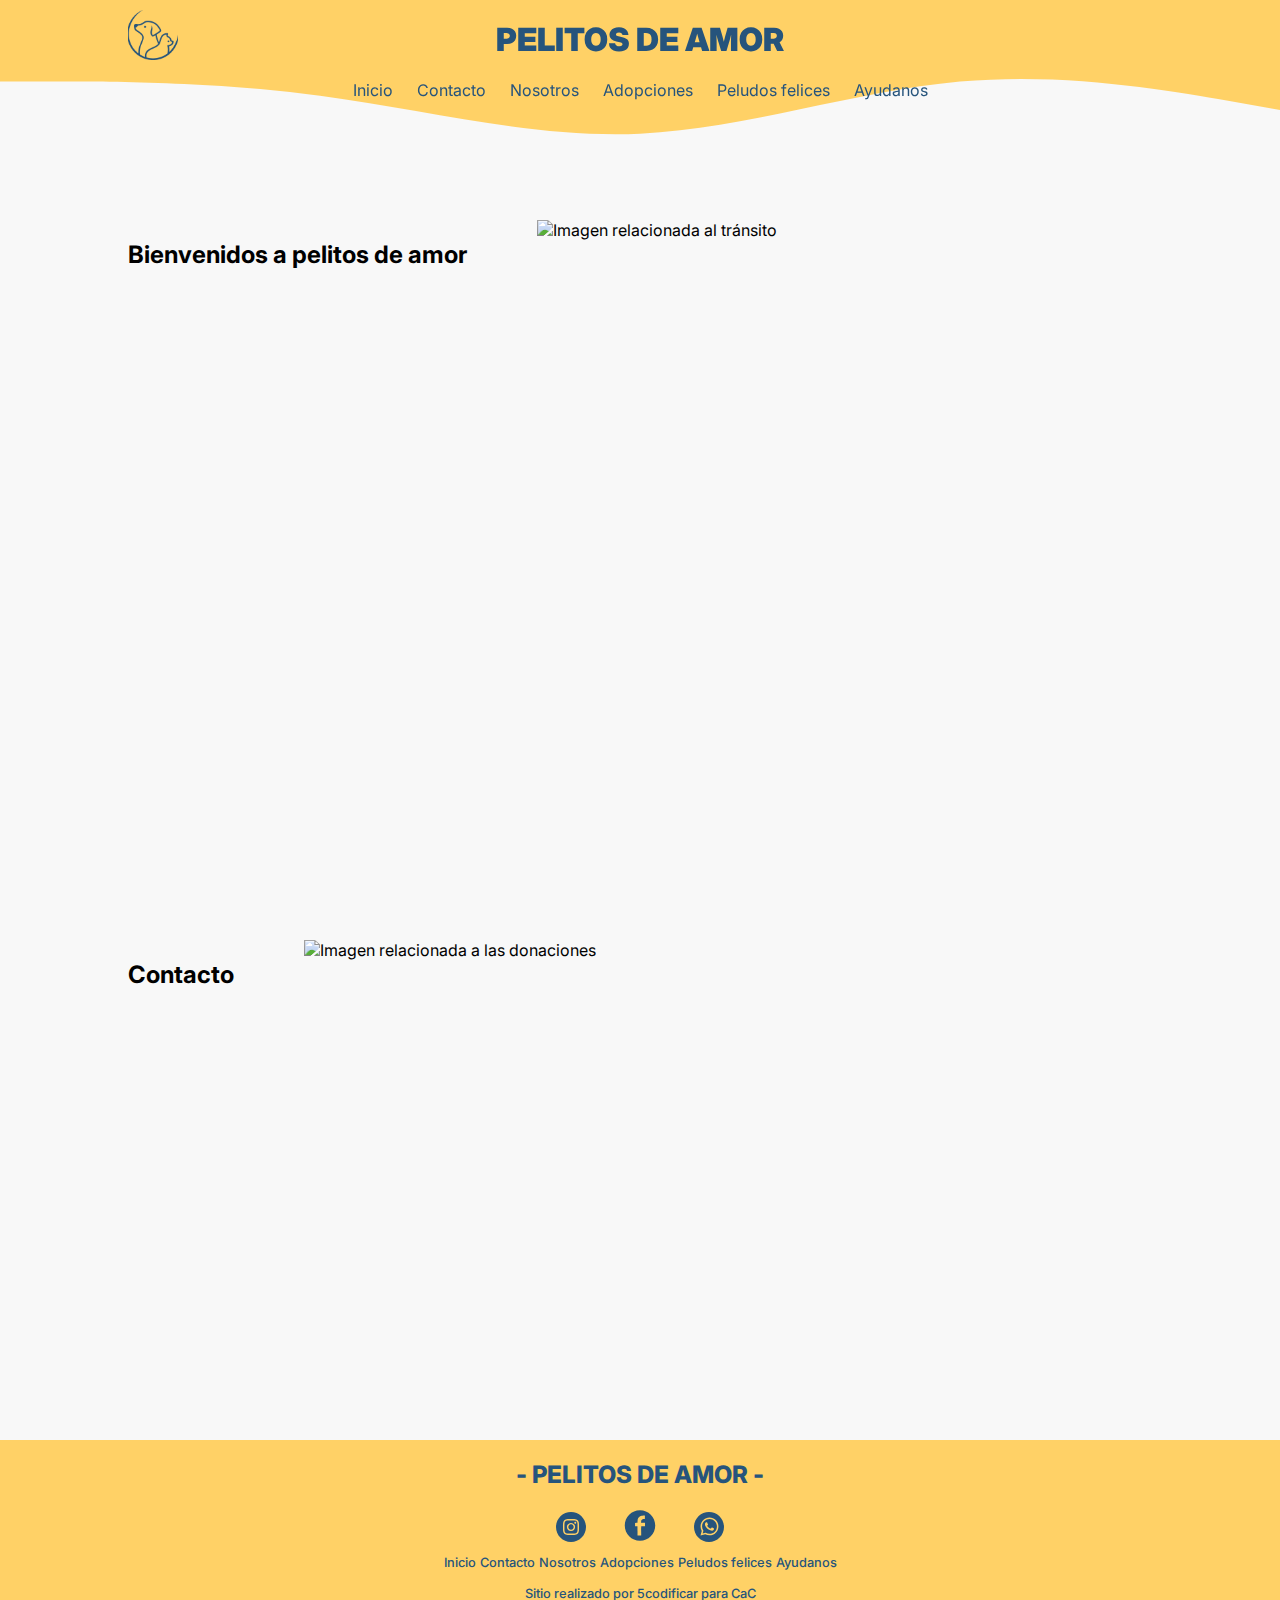
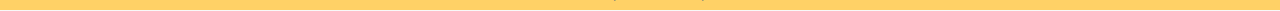
==== index.html @ 6d99cd35 "code refactor" ====
<!DOCTYPE html>
<html lang="es">
  <head>
    <meta charset="UTF-8" />
    <meta name="viewport" content="width=device-width, initial-scale=1.0" />
    <title>¿Cómo ayudarnos?</title>
    <link rel="stylesheet" href="index.css" />
  </head>

  <body>
    <header class="headerContainer">
      
      <!-- <div class="logoWaveContainer">
        <img
          class="logo"
          src="../HelpUS/logoBlue.png"
          alt="logo pelitos de amor"
        />
        <img src="../HelpUS/wave2.svg" alt="wave navbar" />
        <h1>PELITOS DE AMOR</h1>
      </div>

      <nav class="navContainer"> -->
        <!-- <a href="">Inicio</a> -->
        <!-- <a href="#aboutUs">Nosotros</a>
        <a href="#adoptions">Adopciones</a>
        <a href="#contact">Contacto</a>
        <a href="#testimonials">Peludos felices</a>
        <a href="#helpUs">Ayudanos</a>
      </nav> -->
    </header>

    <main class="sectionContainer">
      <section class="section aboutUs" id="aboutUs">
        <div class="leftContainerAyuda">
          <h2>Bienvenidos a pelitos de amor</h2>
        </div>
        <div class="containerImage">
          <img
            class="imagen"
            src="https://epichotelsanluis.com/wp-content/uploads/2022/11/placeholder.png"
            height="200"
            alt="Imagen relacionada al tránsito"
          />
        </div>
      </section>


      <section class="section contact" id="contact">
        <div class="leftContainerAyuda">
          <h2>Contacto</h2>
        </div>
        <div class="containerImage">
          <img
            src="https://epichotelsanluis.com/wp-content/uploads/2022/11/placeholder.png"
            *src="blobamarillo.svg"
            height="200"
            alt="Imagen relacionada a las donaciones"
          />
        </div>
      </section>

  
    </main>
    <footer class="footer">
      <!-- <div class="containerFooter">
        <p class="nameFooter">- PELITOS DE AMOR -</p>

        <div class="navIcon">
          <img src="../HelpUS/icon/logoInsta.svg" />
          <img src="../HelpUS/icon/logoFace.svg" />
          <img src="../HelpUS/icon/logoWhats.svg" />
        </div>

        <div class="navConainerFooter">
          <a class="navFooter" href="../AboutUs/aboutUs.html">Nosotros</a>
          <a class="navFooter" href="../Adoptions/adoptions.html">Adopciones</a>
          <a class="navFooter" href="#contact">Contacto</a>
          <a class="navFooter" href="../Testimonials/testimonial.html">Peludos felices</a>
          <a class="navFooter" href="../HelpUS/helpUs.html">Ayudanos</a>
        </div>
      </div>
      <div class="infoFooter">
        <p>Sitio realizado por 5codificar para CaC</p>
      </div> -->
    </footer>
    <script src="./index.js"></script>
  </body>
</html>
---- index.css ----
@import url('https://fonts.googleapis.com/css2?family=Inter:wght@100..900&display=swap');


body {
    margin: 0px !important;
    padding: 0px !important;
    background-color: #f8f8f8 !important;
    font-family: "Inter", sans-serif;
  }

  /* -- ENCABEZADO HEADER -- */

    header{
        width:100%;
        top: 0px !important;    
        position: fixed;
       
    }

    header.logoWaveContainer{
        width: 100%;
        height: auto;
        margin: 0px;
        padding: 0px;
    }

        header img{
            position:absolute;
            width: 100%;
            height: 220px;
            margin-top: 0px;
            padding: 0px;
            z-index: 0;
            object-fit: cover;
        }


        img.logo{
            margin: 10px 10%;
            width: 50px;
            height: 50px;
            z-index:1;
        }

        header h1 {
            position: relative;
            margin-top: 0;
            padding-top: 20px;
            z-index:1;
            font-size: 2em;
            color: #26547C;
            font-family: "Inter", sans-serif;
            font-weight: 900;
            text-align: center;
        }
      
    header nav {
        z-index:1;
        position: relative;
        list-style: none;
        margin: 0;
        padding: 0;
        text-align: center;
        font-family: "Inter", sans-serif;
        
    }
          
        header nav a {
            color: #26547C;
            margin: 0 10px;
            text-decoration: none; 
        }
        
        header nav a:hover{
            padding:6px;
            border-radius: 20px;
            transition:all .5s ease-in-out;
            background-color: #06D6A0;
            color:#FFD166;
            font-weight: 500;
        }

  

/* -- SECCIONES MAIN -- */
    
    main{
        display: flex;
        flex-direction: column;
        width: 100%;
        align-items: center;        
    }

    section{
        display: flex;
        gap:70px;
        padding-top: 220px;
        width: 80%;
        height: calc(100vh - 400px);
    }



    


   /* -- FOOTER -- */

    footer{
        width: 100%;
        height: 170px;
        background-color: #FFD166;
        background-repeat: no-repeat;
        text-align: center;
    }
     .containerFooter p{
        margin: 0px !important; 
        padding: 20px;
        font-family: "Inter", sans-serif;
        font-size:x-large;
        font-weight: 800;
        color: #26547C;
        
     }

     .navConainerFooter{
        margin: 5px 10px 5px 10px;
     }

     .navConainerFooter a{
        margin: 0px !important;
        padding-bottom: 10px;
        text-decoration: none;
        font-family: "Inter", sans-serif;
        font-size: 0.8rem;
        font-weight: 500;
        color: #26547C;
     }
     .navConainerFooter a:hover{
        font-weight: 700;
     }

     .infoFooter p{
        margin: 0px !important;
        padding: 10px;
        font-family: "Inter", sans-serif;
        font-size: 0.8rem;
        font-weight: 500;
        color: #26547C;
     }
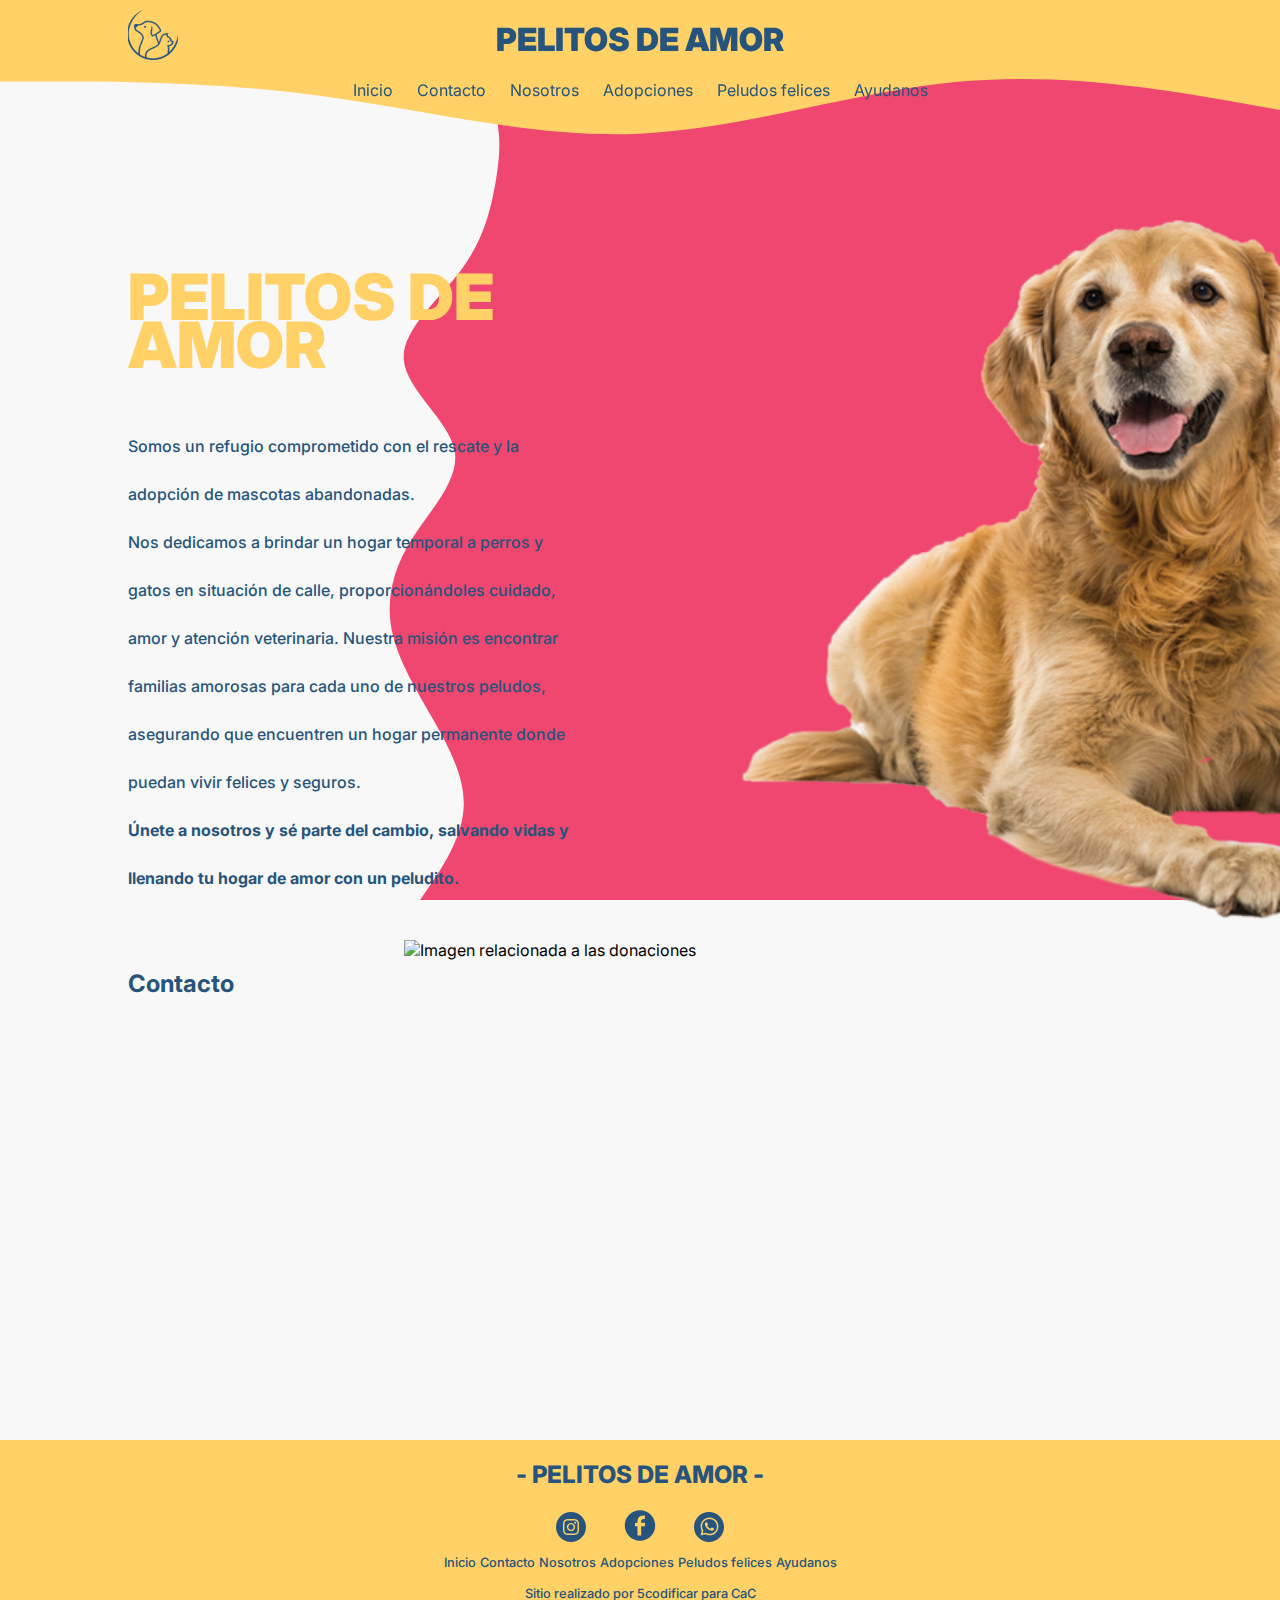
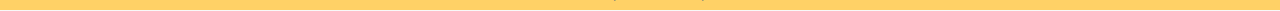
==== commit b3dd7b3a: "feat(landing): add welcome" ====
--- a/index.html
+++ b/index.html
@@ -9,7 +9,6 @@
 
   <body>
     <header class="headerContainer">
-      
       <!-- <div class="logoWaveContainer">
         <img
           class="logo"
@@ -21,8 +20,8 @@
       </div>
 
       <nav class="navContainer"> -->
-        <!-- <a href="">Inicio</a> -->
-        <!-- <a href="#aboutUs">Nosotros</a>
+      <!-- <a href="">Inicio</a> -->
+      <!-- <a href="#aboutUs">Nosotros</a>
         <a href="#adoptions">Adopciones</a>
         <a href="#contact">Contacto</a>
         <a href="#testimonials">Peludos felices</a>
@@ -33,18 +32,31 @@
     <main class="sectionContainer">
       <section class="section aboutUs" id="aboutUs">
         <div class="leftContainerAyuda">
-          <h2>Bienvenidos a pelitos de amor</h2>
+          <h2 class="nameRefu">PELITOS DE AMOR</h2>
+          <p>
+            Somos un refugio comprometido con el rescate y la adopción de
+            mascotas abandonadas. <br />
+            Nos dedicamos a brindar un hogar temporal a perros y gatos en
+            situación de calle, proporcionándoles cuidado, amor y atención
+            veterinaria. Nuestra misión es encontrar familias amorosas para cada
+            uno de nuestros peludos, asegurando que encuentren un hogar
+            permanente donde puedan vivir felices y seguros.<br /><strong
+              >Únete a nosotros y sé parte del cambio, salvando vidas y llenando
+              tu hogar de amor con un peludito.</strong
+            >
+          </p>
         </div>
         <div class="containerImage">
           <img
             class="imagen"
-            src="https://epichotelsanluis.com/wp-content/uploads/2022/11/placeholder.png"
-            height="200"
-            alt="Imagen relacionada al tránsito"
+            src="./dog_PNG50348.png"
+            height="700"
+            alt="Imagen relacionada a bienvenida al refugio"
           />
         </div>
       </section>
 
+      <img class="imagenBack" src="./prueba4.svg" alt="Imagen fondo" />
 
       <section class="section contact" id="contact">
         <div class="leftContainerAyuda">
@@ -59,8 +71,6 @@
           />
         </div>
       </section>
-
-  
     </main>
     <footer class="footer">
       <!-- <div class="containerFooter">
--- a/index.css
+++ b/index.css
@@ -101,9 +101,38 @@
     }
 
 
-
-    
-
+    /* ----------LANDING--------- */
+    main{
+        font-family: "Inter", sans-serif;
+    }
+
+    .nameRefu{
+        font-size: 4rem;
+        font-weight: 900;
+        color: #FFD166;
+    }
+
+    .containerImage{
+        width: 40%;
+    }
+
+    .imagenBack{
+        object-fit: cover;
+        position: absolute;
+        right: 0%;
+        height: 100%;
+       z-index: -10;
+    }
+    .leftContainerAyuda{
+        padding-right: 100px;
+        text-align: left;
+        line-height: 3rem;
+        font-weight: 500;
+        color: #26547C;
+    }
+    
+    
+/* ---------------------------------- */
 
    /* -- FOOTER -- */
 
@@ -150,3 +179,90 @@
         color: #26547C;
      }
 
+/* ---------------RESPONSIVE-------- */
+
+@media (max-width: 545px) {
+
+    header{
+        display: none;
+    }
+
+    main{
+        display: flex;
+        width: 100;
+    }
+
+        main>img{
+            display: none;
+        }
+
+    
+    .aboutUs{
+        display: flex;
+        flex-direction: column;
+        width: 100;
+        padding-top:60px;
+        animation: anim 2s ease forwards;
+    }
+
+    @keyframes anim {
+        0% {
+            opacity: 0;
+            transform: translateY(20px);
+        }
+    
+        100% {
+            opacity: 1;
+            transform: translateY(0);
+        }
+    }
+
+
+    .leftContainerAyuda{
+        line-height: 1.2rem;
+        font-size: 12px;
+        padding-right: 0px;
+    }
+
+    .nameRefu{
+        font-size: 1.5rem;
+    }
+
+    .containerImage{
+        width: 100%;
+        background-color: #EF476F;
+        border-radius: 16px;
+        display: flex;
+        justify-content: center;
+        align-items: center;
+    }
+    .containerImage>img{
+        width: 200px;
+        height: 200px;
+    }
+
+    .imagenBack{
+        object-fit: cover;
+        position: absolute;
+        right: 0%;
+        height: 100%;
+       z-index: -10;
+    }
+
+    .contact{
+        display: flex;
+        flex-direction: column;
+        animation: anim 2s ease forwards;
+    }
+    @keyframes anim {
+        0% {
+            opacity: 0;
+            transform: translateY(20px);
+        }
+    
+        100% {
+            opacity: 1;
+            transform: translateY(0);
+        }
+    }
+}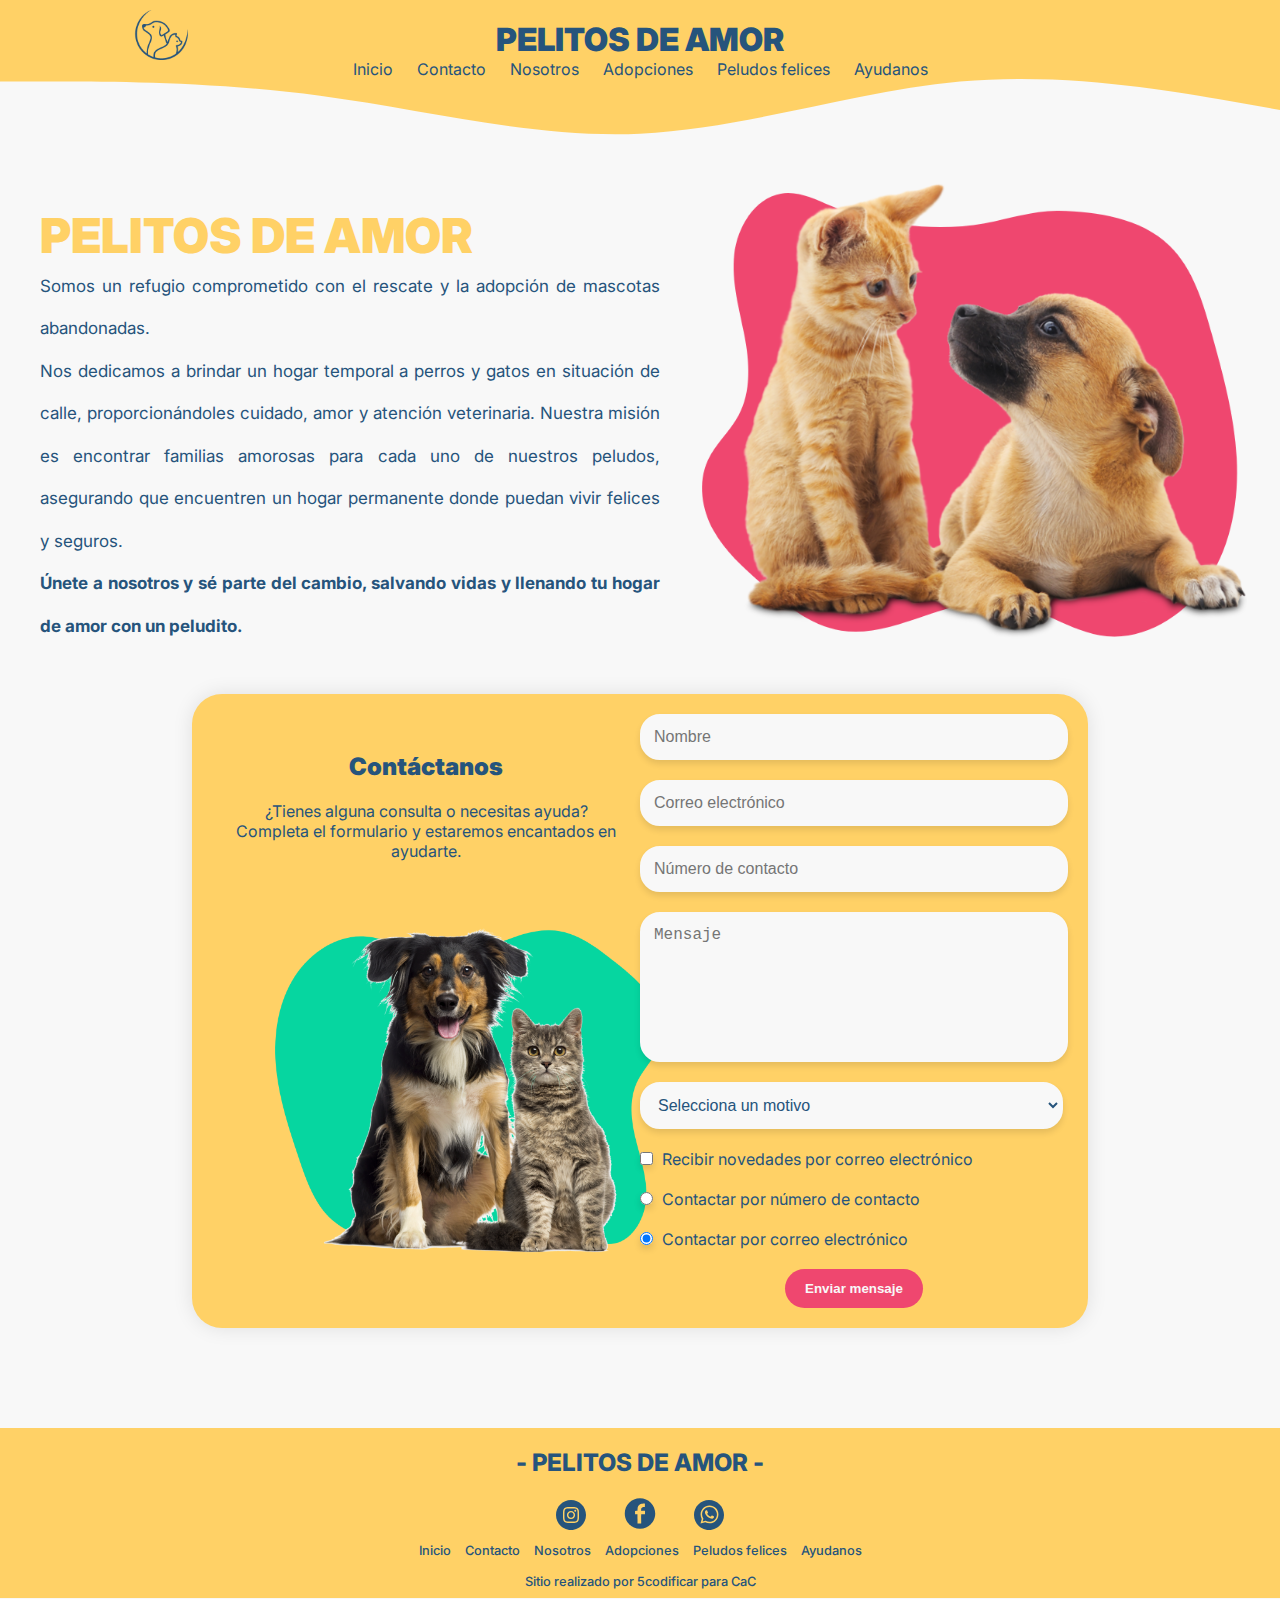
==== commit 767978d2: "Updated landing page" ====
--- a/index.html
+++ b/index.html
@@ -1,99 +1,109 @@
 <!DOCTYPE html>
 <html lang="es">
-  <head>
-    <meta charset="UTF-8" />
-    <meta name="viewport" content="width=device-width, initial-scale=1.0" />
-    <title>¿Cómo ayudarnos?</title>
-    <link rel="stylesheet" href="index.css" />
-  </head>
 
-  <body>
-    <header class="headerContainer">
-      <!-- <div class="logoWaveContainer">
-        <img
-          class="logo"
-          src="../HelpUS/logoBlue.png"
-          alt="logo pelitos de amor"
-        />
-        <img src="../HelpUS/wave2.svg" alt="wave navbar" />
-        <h1>PELITOS DE AMOR</h1>
+<head>
+  <meta charset="UTF-8" />
+  <meta name="viewport" content="width=device-width, initial-scale=1.0" />
+  <link rel="icon" type="image/png" href="logoBlue.png" />
+  <link rel="stylesheet" href="./index.css" />
+  <title>PELITOS DE AMOR</title>
+</head>
+
+<body>
+  <header class="headerContainer">
+  </header>
+
+  <main>
+    <div class="container">
+      <div class="container-text">
+        <h2 class="titulo">PELITOS DE AMOR</h2>
+        <P class="text">
+          Somos un refugio comprometido con el rescate y la adopción de
+          mascotas abandonadas. <br>
+          Nos dedicamos a brindar un hogar temporal a perros y gatos en
+          situación de calle, proporcionándoles cuidado, amor y atención
+          veterinaria. Nuestra misión es encontrar familias amorosas para cada
+          uno de nuestros peludos, asegurando que encuentren un hogar
+          permanente donde puedan vivir felices y seguros.<br /><strong>
+            Únete a nosotros y sé parte del cambio, salvando vidas y llenando
+            tu hogar de amor con un peludito.</strong>
+        </P>
       </div>
+      <div class="container-img">
+        <img class="img-mascotas" src="./blob.png" alt="imagen de mascotas">
+      </div>
+      <!-- <img class="wave" src="./VectorWave.svg" alt="wave"> -->
+    </div>
+   
+    <!-- Formulario de contacto -->
+    <div class="contact-container" id="contact">
+      <div class="form-center">
+        <div class="form-container">
+          <div class="form-text">
+            <h2>Contáctanos</h2>
+            <p class="contact-description">
+              ¿Tienes alguna consulta o necesitas ayuda? <br>
+              Completa el formulario y estaremos encantados en ayudarte.
+            </p>
+            <img src="./img-contact.png" width="500" class="form-image" alt="Imagen de perro y gato">
+          </div>
+          <form class="contact-form" method="post" action="#">
+            <div class="form-element">
+              <input type="text" name="name" placeholder="Nombre" required>
+            </div>
+            <div class="form-element">
+              <input type="email" name="email" placeholder="Correo electrónico" required>
+            </div>
+            <div class="form-element">
+              <input type="tel" name="contact-number" placeholder="Número de contacto" required>
+            </div>
+            <div class="form-element">
+              <textarea name="message" placeholder="Mensaje" required></textarea>
+            </div>
+            <div class="form-element">
+              <select name="reason" required>
+                <option value="" disabled selected>Selecciona un motivo</option>
+                <option value="adopt">Adopción</option>
+                <option value="volunteer">Voluntariado</option>
+                <option value="donation">Donación</option>
+                <option value="other">Otro</option>
+              </select>
+            </div>
 
-      <nav class="navContainer"> -->
-      <!-- <a href="">Inicio</a> -->
-      <!-- <a href="#aboutUs">Nosotros</a>
-        <a href="#adoptions">Adopciones</a>
-        <a href="#contact">Contacto</a>
-        <a href="#testimonials">Peludos felices</a>
-        <a href="#helpUs">Ayudanos</a>
-      </nav> -->
-    </header>
-
-    <main class="sectionContainer">
-      <section class="section aboutUs" id="aboutUs">
-        <div class="leftContainerAyuda">
-          <h2 class="nameRefu">PELITOS DE AMOR</h2>
-          <p>
-            Somos un refugio comprometido con el rescate y la adopción de
-            mascotas abandonadas. <br />
-            Nos dedicamos a brindar un hogar temporal a perros y gatos en
-            situación de calle, proporcionándoles cuidado, amor y atención
-            veterinaria. Nuestra misión es encontrar familias amorosas para cada
-            uno de nuestros peludos, asegurando que encuentren un hogar
-            permanente donde puedan vivir felices y seguros.<br /><strong
-              >Únete a nosotros y sé parte del cambio, salvando vidas y llenando
-              tu hogar de amor con un peludito.</strong
-            >
-          </p>
-        </div>
-        <div class="containerImage">
-          <img
-            class="imagen"
-            src="./dog_PNG50348.png"
-            height="700"
-            alt="Imagen relacionada a bienvenida al refugio"
-          />
-        </div>
-      </section>
-
-      <img class="imagenBack" src="./prueba4.svg" alt="Imagen fondo" />
-
-      <section class="section contact" id="contact">
-        <div class="leftContainerAyuda">
-          <h2>Contacto</h2>
-        </div>
-        <div class="containerImage">
-          <img
-            src="https://epichotelsanluis.com/wp-content/uploads/2022/11/placeholder.png"
-            *src="blobamarillo.svg"
-            height="200"
-            alt="Imagen relacionada a las donaciones"
-          />
-        </div>
-      </section>
-    </main>
-    <footer class="footer">
-      <!-- <div class="containerFooter">
-        <p class="nameFooter">- PELITOS DE AMOR -</p>
-
-        <div class="navIcon">
-          <img src="../HelpUS/icon/logoInsta.svg" />
-          <img src="../HelpUS/icon/logoFace.svg" />
-          <img src="../HelpUS/icon/logoWhats.svg" />
-        </div>
-
-        <div class="navConainerFooter">
-          <a class="navFooter" href="../AboutUs/aboutUs.html">Nosotros</a>
-          <a class="navFooter" href="../Adoptions/adoptions.html">Adopciones</a>
-          <a class="navFooter" href="#contact">Contacto</a>
-          <a class="navFooter" href="../Testimonials/testimonial.html">Peludos felices</a>
-          <a class="navFooter" href="../HelpUS/helpUs.html">Ayudanos</a>
+            <div class="form-element">
+              <label>
+                <input type="checkbox" name="subscribe" value="subscribe"> Recibir novedades por correo electrónico
+              </label>
+            </div>
+            <div class="form-element">
+              <label>
+                <input type="radio" name="contact-method" value="phone"> Contactar por número de contacto
+              </label>
+            </div>
+            <div class="form-element">
+              <label>
+                <input type="radio" name="contact-method" value="email" checked> Contactar por correo electrónico
+              </label>
+            </div>
+            <button type="submit">Enviar mensaje</button>
+          </form>
         </div>
       </div>
-      <div class="infoFooter">
-        <p>Sitio realizado por 5codificar para CaC</p>
-      </div> -->
-    </footer>
-    <script src="./index.js"></script>
-  </body>
-</html>
+    </div>
+
+    <!-- Acá quise poner un mapa simulando la ubicación del refugio, lo comenté porque no me convence como queda, si les gusta lo ponen  -->
+    <!-- <div class="map-container">
+      <iframe src="https://www.google.com/maps/embed?pb=!1m18!1m12!1m3!1d209517.10657865208!2d-56.38738431530927!3d-34.86364433950018!2m3!1f0!2f0!3f0!3m2!1i1024!2i768!4f13.1!3m3!1m2!1s0x959f819489292bf1%3A0x53251e398ef47df5!2sRefugio%20de%20Mascotas!5e0!3m2!1ses-419!2sar!4v1715837559590!5m2!1ses-419!2sar" 
+        width="600" height="450" style="border:0;" allowfullscreen="" loading="lazy" referrerpolicy="no-referrer-when-downgrade">
+      </iframe>
+    </div> -->
+  </main>
+
+
+
+  <footer class="footer">
+  </footer>
+
+  <script src="./index.js"></script>
+</body>
+</html>--- a/index.css
+++ b/index.css
@@ -1,268 +1,495 @@
-
-@import url('https://fonts.googleapis.com/css2?family=Inter:wght@100..900&display=swap');
-
+@import url("https://fonts.googleapis.com/css2?family=Inter:wght@100..900&display=swap");
+
+:root {
+  --azul: #26547c;
+  --rosado: #ef476f;
+  --background: #f8f8f8;
+  --amarillo: #ffd166;
+  --oscuro: #081721;
+  --verde: #06d6a0;
+}
+
+* {
+  padding: 0;
+  margin: 0;
+  box-sizing: border-box !important;
+}
 
 body {
-    margin: 0px !important;
-    padding: 0px !important;
-    background-color: #f8f8f8 !important;
-    font-family: "Inter", sans-serif;
-  }
-
-  /* -- ENCABEZADO HEADER -- */
-
-    header{
-        width:100%;
-        top: 0px !important;    
-        position: fixed;
-       
-    }
-
-    header.logoWaveContainer{
-        width: 100%;
-        height: auto;
-        margin: 0px;
-        padding: 0px;
-    }
-
-        header img{
-            position:absolute;
-            width: 100%;
-            height: 220px;
-            margin-top: 0px;
-            padding: 0px;
-            z-index: 0;
-            object-fit: cover;
-        }
-
-
-        img.logo{
-            margin: 10px 10%;
-            width: 50px;
-            height: 50px;
-            z-index:1;
-        }
-
-        header h1 {
-            position: relative;
-            margin-top: 0;
-            padding-top: 20px;
-            z-index:1;
-            font-size: 2em;
-            color: #26547C;
-            font-family: "Inter", sans-serif;
-            font-weight: 900;
-            text-align: center;
-        }
-      
-    header nav {
-        z-index:1;
-        position: relative;
-        list-style: none;
-        margin: 0;
-        padding: 0;
-        text-align: center;
-        font-family: "Inter", sans-serif;
-        
-    }
-          
-        header nav a {
-            color: #26547C;
-            margin: 0 10px;
-            text-decoration: none; 
-        }
-        
-        header nav a:hover{
-            padding:6px;
-            border-radius: 20px;
-            transition:all .5s ease-in-out;
-            background-color: #06D6A0;
-            color:#FFD166;
-            font-weight: 500;
-        }
+  background-color: var(--background);
+  overflow-x: hidden;
+  font-family: "Inter", sans-serif;
+}
+
+
+
+/* ----- ENCABEZADO HEADER ------ */
+header {
+  width: 100%;
+  top: 0px !important;
+}
+
+header.logoWaveContainer {
+  width: 100%;
+  height: auto;
+  margin: 0px;
+  padding: 0px;
+}
+
+header img {
+  position: absolute;
+  width: 100%;
+  height: 220px;
+  margin-top: 0px;
+  padding: 0px;
+  z-index: 0;
+  object-fit: cover;
+}
+
+img.logo {
+  margin: 10px 10%;
+  width: auto;
+  height: 50px;
+  z-index: 1;
+}
+
+header h1 {
+  position: relative;
+  margin-top: 0;
+  padding-top: 20px;
+  z-index: 1;
+  font-size: 2em;
+  color: var(--azul);
+  font-family: "Inter", sans-serif;
+  font-weight: 900;
+  text-align: center;
+}
+
+header nav {
+  z-index: 1;
+  position: relative;
+  list-style: none;
+  margin: 0;
+  padding: 0;
+  text-align: center;
+  font-family: "Inter", sans-serif;
+}
+
+header nav a {
+  color: var(--azul);
+  margin: 0 10px;
+  text-decoration: none;
+}
+
+header nav a:hover {
+  padding: 6px;
+  border-radius: 20px;
+  transition: all 0.5s ease-in-out;
+  background-color: var(--verde);
+  color: var(--amarillo);
+  font-weight: 500;
+}
+
+/* ---------------------------------------------------- */
+h2 {
+  color: var(--azul) !important;
+}
+
+.container {
+  display: flex;
+  flex-direction: row;
+  justify-content: center;
+  align-items: center;
+}
+
+.wave {
+  position: absolute;
+  top: -10;
+  right: 0;
+  width: 50%;
+  z-index: -10;
+}
+
+.img-mascotas{
+  padding-top: 100px; 
+  padding-bottom: 50px;
+  max-width: 100%;
+  height: auto;
+}
+
+.titulo {
+  font-size: 48px;
+  font-weight: 900;
+  color: var(--amarillo) !important;
+  margin-top: 100px;
+}
+
+.container-text {
+  flex: 1;
+  padding-left: 40px;
+  animation: slideIn 1s ease-in-out;
+  text-align: justify;
+}
+
+.container-text p {
+  color: var(--azul);
+  max-width: 100%;
+  margin-bottom: 20px;
+  font-size: 17px;
+  line-height: 1.6;
+  text-align: justify;
+  line-height: 2.5;
+}
+
+.container-img {
+  flex: 1;
+  display: flex;
+  justify-content: center;
+  animation: slideIn 1s ease-in-out;
+}
+
+.container-img img {
+  width: 100%;
+}
+
+
+/*---------------- FORMULARIO ----------- */
+.form-container {
+  display: flex;
+  align-items: center;
+  justify-content: space-between;
+  width: 70%;
+  padding: 20px;
+  color: var(--azul);
+  background-color: var(--amarillo);
+  box-shadow: 0 0 20px rgba(0, 0, 0, 0.1);
+  border-radius: 30px;
+  text-align: center;
+  animation: slideIn 1s ease-in-out;
+}
+
+.form-container h2 {
+  font-family: "Inter", sans-serif;
+  font-weight: 900;
+  color: var(--amarillo);
+  margin-bottom: 20px;
+}
+
+.form-center {
+  display: flex;
+  justify-content: center;
+}
+
+.contact-container{
+  padding-bottom: 100px;
+}
+
+.contact-form {
+  width: 100%;
+}
+
+.contact-description {
+  font-family: "Inter", sans-serif;
+  font-size: 16px;
+  color: var(--azul);
+}
+
+.form-image{
+  padding-top: 30px;
+}
+
+.form-element {
+  display: flex;
+  align-items: center;
+  margin-bottom: 20px;
+}
+
+.form-element input,
+.form-element textarea,
+.form-container select {
+  flex: 1;
+  padding: 12px;
+  border: 2px solid var(--background);
+  border-radius: 20px;
+  box-shadow: 0 4px 6px rgba(0, 0, 0, 0.1);
+  transition: box-shadow 0.3s, background-color 0.3s;
+  background-color: var(--background);
+  font-size: 16px;
+  outline: none;
+  width: 90%;
+  color: var(--azul);
+}
+
+.form-container textarea {
+  resize: none;
+  height: 150px;
+}
+
+.form-container label.checkbox-label,
+.form-container label.radio-label {
+  display: block;
+  margin-bottom: 10px;
+  font-family: "Inter", sans-serif;
+  color: var(--azul);
+}
+
+.form-container select,
+.form-container input[type="checkbox"],
+.form-container input[type="radio"] {
+  width: auto;
+  margin-right: 5px;
+}
+
+.form-container button:hover {
+  background-color: var(--verde);
+  color: var(--amarillo);
+  transform: scale(1.05);
+}
+
+.form-text {
+  width: 50%;
+}
+
+.form-element input:focus,
+.form-element textarea:focus,
+.form-element select:focus {
+  border-color: var(--verde); 
+}
+
+.form-container button {
+  background-color: var(--rosado);
+  color: var(--background);
+  font-weight: bold;
+  border: none;
+  padding: 12px 20px;
+  border-radius: 20px;
+  cursor: pointer;
+  transition: background-color 0.3s, transform 0.3s;
+}
+
+.map-container {
+  width: 100%;
+  max-width: 800px;
+  margin: 20px auto;
+  border: 1px solid var(--azul);
+  border-radius: 20px;
+  box-shadow: 0 0 10px rgba(0, 0, 0, 0.1);
+}
+
+.map-container iframe {
+  width: 100%;
+  height: 450px;
+  border-radius: 18px;
+}
+
+/* Animación de entrada */
+@keyframes slideIn {
+  0% {
+    opacity: 0;
+    transform: translateX(-50px);
+  }
+  100% {
+    opacity: 1;
+    transform: translateY(0);
+  }
+}
+
+
+
+/* -------------- FOOTER -------------- */
+.footer {
+  width: 100%;
+  height: 170px;
+  background-color: var(--amarillo);
+  background-repeat: no-repeat;
+  text-align: center;
+}
+
+.containerFooter p {
+  margin: 0 !important;
+  padding: 20px;
+  font-family: "Inter", sans-serif;
+  font-size: x-large;
+  font-weight: 800;
+  color: var(--azul);
+}
+
+.navConainerFooter {
+  margin: 5px 10px 5px 10px;
+}
+
+.navConainerFooter a {
+  margin: 5px !important;
+  padding-bottom: 15px;
+  text-decoration: none;
+  font-family: "Inter", sans-serif;
+  font-size: 0.8rem;
+  font-weight: 500;
+  color: var(--azul);
+  cursor: pointer;
+}
+
+.navConainerFooter a:hover {
+  font-weight: 700;
+}
+
+.infoFooter p {
+  margin: 0 !important;
+  padding: 10px;
+  font-family: "Inter", sans-serif;
+  font-size: 0.8rem;
+  font-weight: 500;
+  color: var(--azul);
+}
+
+
+
+/* ------------Responsive-------------------- */
+@media only screen and (max-width: 767px) {
+
+  .logo {
+    display: none;
+  }
+
+  .wave{
+    display: none;
+  }
+
+  .image {
+    width: 100%;
+  }
+
+  .container {
+    padding: 10px;
+  }
+
+  .container-text {
+    text-align: center;
+    width: 100%;
+    padding: 0 20px;
+    box-sizing: border-box;
+    margin: 0 auto;
+  }
+
+  .titulo {
+    margin-top: 50px;
+  }
+
+  .contact-description{
+    padding-bottom: 10px;
+  }
 
   
-
-/* -- SECCIONES MAIN -- */
-    
-    main{
-        display: flex;
-        flex-direction: column;
-        width: 100%;
-        align-items: center;        
-    }
-
-    section{
-        display: flex;
-        gap:70px;
-        padding-top: 220px;
-        width: 80%;
-        height: calc(100vh - 400px);
-    }
-
-
-    /* ----------LANDING--------- */
-    main{
-        font-family: "Inter", sans-serif;
-    }
-
-    .nameRefu{
-        font-size: 4rem;
-        font-weight: 900;
-        color: #FFD166;
-    }
-
-    .containerImage{
-        width: 40%;
-    }
-
-    .imagenBack{
-        object-fit: cover;
-        position: absolute;
-        right: 0%;
-        height: 100%;
-       z-index: -10;
-    }
-    .leftContainerAyuda{
-        padding-right: 100px;
-        text-align: left;
-        line-height: 3rem;
-        font-weight: 500;
-        color: #26547C;
-    }
-    
-    
-/* ---------------------------------- */
-
-   /* -- FOOTER -- */
-
-    footer{
-        width: 100%;
-        height: 170px;
-        background-color: #FFD166;
-        background-repeat: no-repeat;
-        text-align: center;
-    }
-     .containerFooter p{
-        margin: 0px !important; 
-        padding: 20px;
-        font-family: "Inter", sans-serif;
-        font-size:x-large;
-        font-weight: 800;
-        color: #26547C;
-        
-     }
-
-     .navConainerFooter{
-        margin: 5px 10px 5px 10px;
-     }
-
-     .navConainerFooter a{
-        margin: 0px !important;
-        padding-bottom: 10px;
-        text-decoration: none;
-        font-family: "Inter", sans-serif;
-        font-size: 0.8rem;
-        font-weight: 500;
-        color: #26547C;
-     }
-     .navConainerFooter a:hover{
-        font-weight: 700;
-     }
-
-     .infoFooter p{
-        margin: 0px !important;
-        padding: 10px;
-        font-family: "Inter", sans-serif;
-        font-size: 0.8rem;
-        font-weight: 500;
-        color: #26547C;
-     }
-
-/* ---------------RESPONSIVE-------- */
-
-@media (max-width: 545px) {
-
-    header{
-        display: none;
-    }
-
-    main{
-        display: flex;
-        width: 100;
-    }
-
-        main>img{
-            display: none;
-        }
-
-    
-    .aboutUs{
-        display: flex;
-        flex-direction: column;
-        width: 100;
-        padding-top:60px;
-        animation: anim 2s ease forwards;
-    }
-
-    @keyframes anim {
-        0% {
-            opacity: 0;
-            transform: translateY(20px);
-        }
-    
-        100% {
-            opacity: 1;
-            transform: translateY(0);
-        }
-    }
-
-
-    .leftContainerAyuda{
-        line-height: 1.2rem;
-        font-size: 12px;
-        padding-right: 0px;
-    }
-
-    .nameRefu{
-        font-size: 1.5rem;
-    }
-
-    .containerImage{
-        width: 100%;
-        background-color: #EF476F;
-        border-radius: 16px;
-        display: flex;
-        justify-content: center;
-        align-items: center;
-    }
-    .containerImage>img{
-        width: 200px;
-        height: 200px;
-    }
-
-    .imagenBack{
-        object-fit: cover;
-        position: absolute;
-        right: 0%;
-        height: 100%;
-       z-index: -10;
-    }
-
-    .contact{
-        display: flex;
-        flex-direction: column;
-        animation: anim 2s ease forwards;
-    }
-    @keyframes anim {
-        0% {
-            opacity: 0;
-            transform: translateY(20px);
-        }
-    
-        100% {
-            opacity: 1;
-            transform: translateY(0);
-        }
-    }
-}+  .form-text{
+    width: 80%;
+    margin: 0 auto;
+    padding-bottom: 10px;
+  }
+
+
+  .container-img {
+    display: none;
+  }
+
+  .form-image{
+    display: none;
+  }
+
+  .form-container {
+    display: flex;
+    flex-direction: column;
+    align-items: center;
+    justify-content: space-between;
+    width: 70%;
+    max-width: 800px;
+    margin: 0 auto;
+  }
+
+}
+
+
+@media only screen and (min-width: 768px) and (max-width: 1024px) {
+  .header {
+    padding: auto;
+  }
+
+  .logo {
+    width: auto;
+  }
+
+  .wave{
+    display: none;
+  }
+
+  .image {
+    width: 100%;
+    margin-bottom: 20px;
+  }
+
+  .container {
+    padding: 0;
+  }
+
+  .container-text {
+    text-align: center;
+    width: 100%;
+    padding: 0 20px;
+    box-sizing: border-box;
+    margin: 0 auto;
+  }
+
+  .form-text{
+    width: 80%;
+    margin: 0 auto;
+    padding-bottom: 10px;
+  }
+
+
+  .contact-description{
+    padding-bottom: 10px;
+  }
+
+  .container-img {
+    display: none;
+  }
+
+  .contact-container{
+    padding-top: 20px;
+  }
+
+  .form-image{
+    display: none;
+  }
+
+  .form-container {
+    display: flex;
+    flex-direction: column;
+    align-items: center;
+    justify-content: space-between;
+    max-width: 800px;
+    margin: 0 auto;
+  }
+
+  .footer {
+    padding: 20px 10px;
+  }
+
+  .containerFooter {
+    flex-direction: column;
+    align-items: center;
+  }
+
+  .navIcon {
+    margin-bottom: 20px;
+    cursor: pointer;
+  }
+
+  .navIcon img {
+    margin-right: 10px;
+  }
+
+  .navContainerFooter {
+    margin-bottom: 20px;
+  }
+
+}
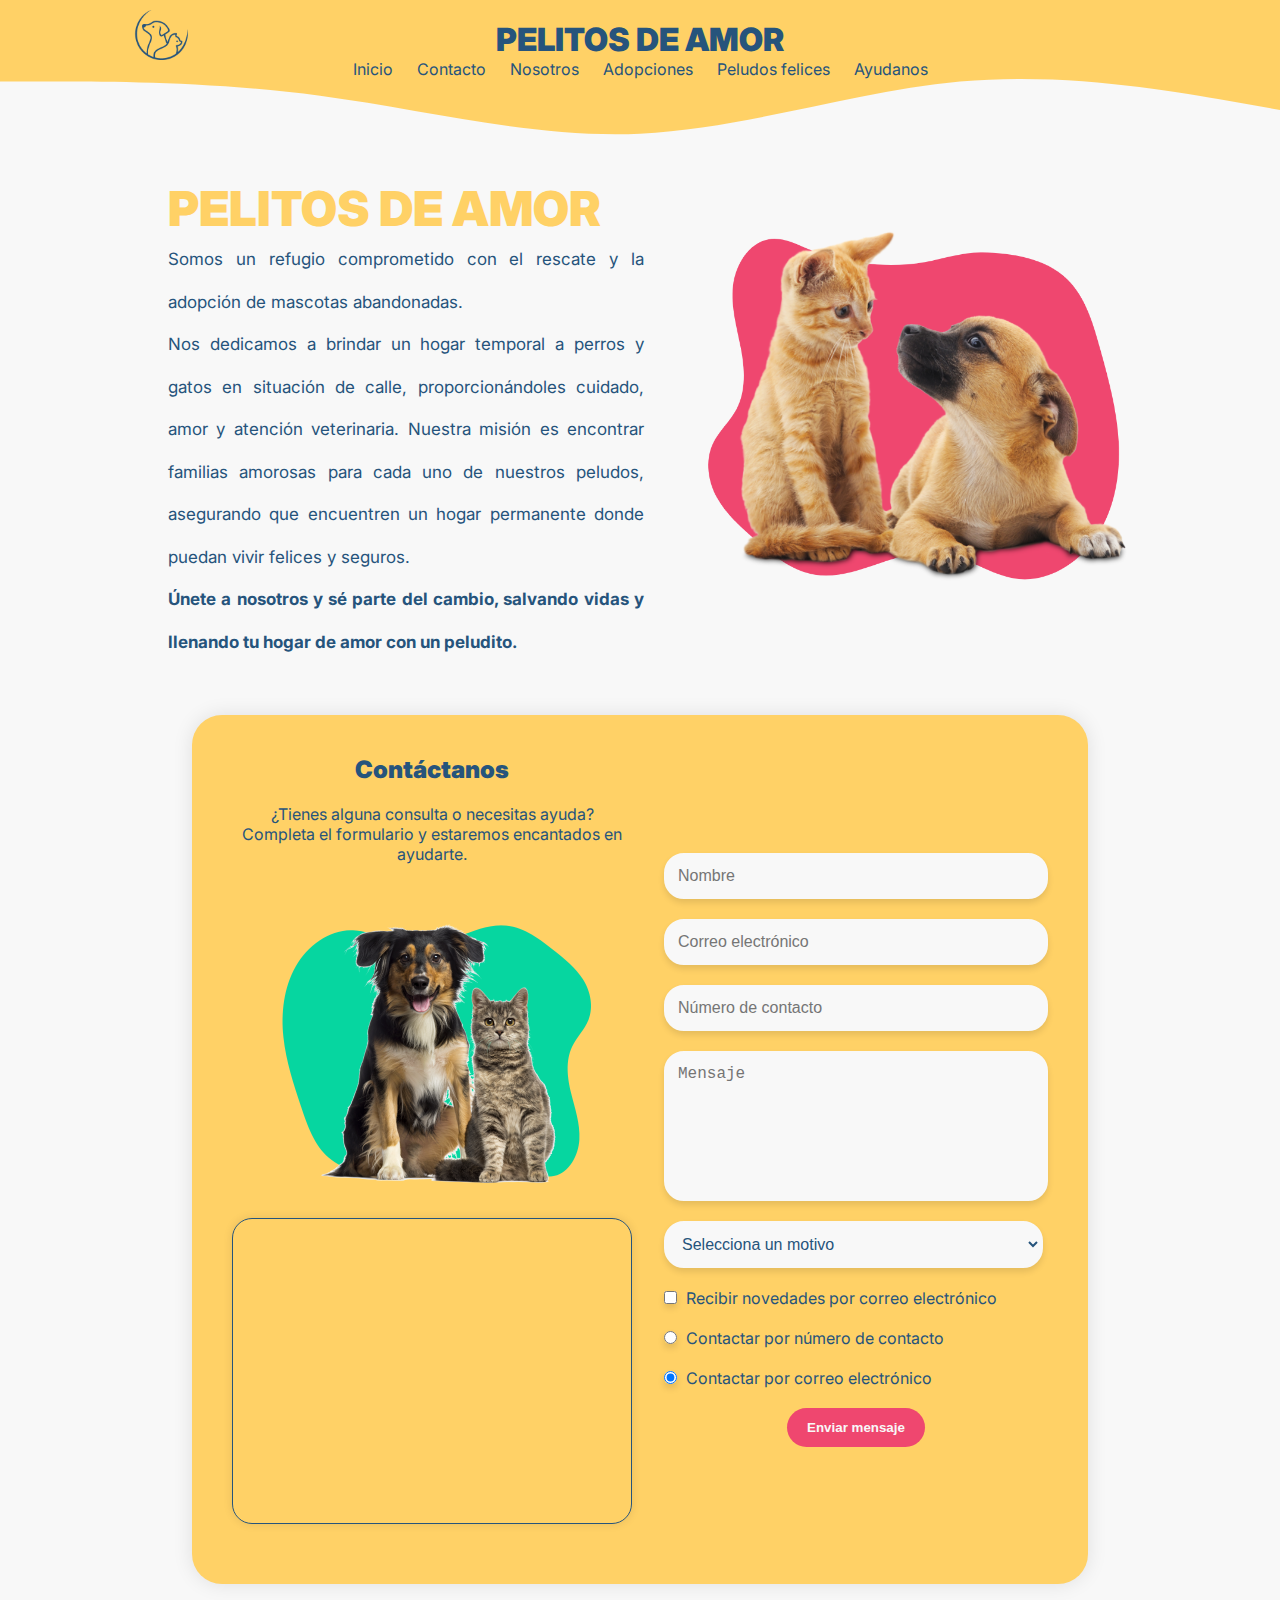
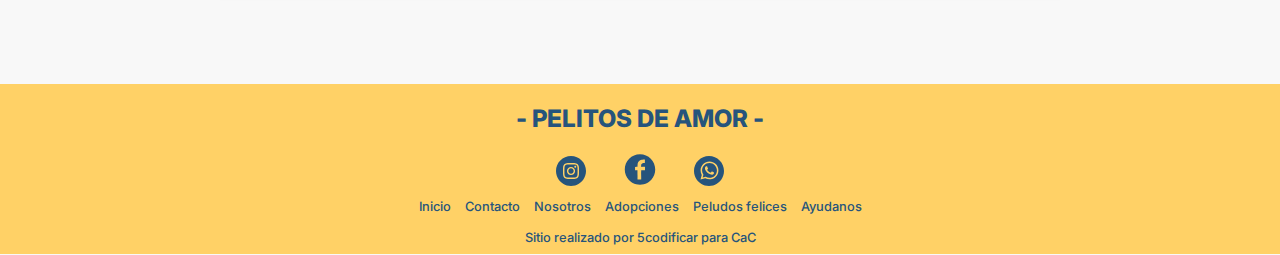
==== commit ec13e600: "correction details" ====
--- a/index.html
+++ b/index.html
@@ -45,7 +45,12 @@
               ¿Tienes alguna consulta o necesitas ayuda? <br>
               Completa el formulario y estaremos encantados en ayudarte.
             </p>
-            <img src="./img-contact.png" width="500" class="form-image" alt="Imagen de perro y gato">
+            <img src="./img-contact.png" width="400" class="form-image" alt="Imagen de perro y gato">
+            <div class="map-container">
+              <iframe src="https://www.google.com/maps/embed?pb=!1m18!1m12!1m3!1d209517.10657865208!2d-56.38738431530927!3d-34.86364433950018!2m3!1f0!2f0!3f0!3m2!1i1024!2i768!4f13.1!3m3!1m2!1s0x959f819489292bf1%3A0x53251e398ef47df5!2sRefugio%20de%20Mascotas!5e0!3m2!1ses-419!2sar!4v1715837559590!5m2!1ses-419!2sar" 
+                style="border:0;" allowfullscreen="" loading="lazy" referrerpolicy="no-referrer-when-downgrade">
+              </iframe>
+            </div>
           </div>
           <form class="contact-form" method="post" action="#">
             <div class="form-element">
@@ -92,11 +97,6 @@
     </div>
 
     <!-- Acá quise poner un mapa simulando la ubicación del refugio, lo comenté porque no me convence como queda, si les gusta lo ponen  -->
-    <!-- <div class="map-container">
-      <iframe src="https://www.google.com/maps/embed?pb=!1m18!1m12!1m3!1d209517.10657865208!2d-56.38738431530927!3d-34.86364433950018!2m3!1f0!2f0!3f0!3m2!1i1024!2i768!4f13.1!3m3!1m2!1s0x959f819489292bf1%3A0x53251e398ef47df5!2sRefugio%20de%20Mascotas!5e0!3m2!1ses-419!2sar!4v1715837559590!5m2!1ses-419!2sar" 
-        width="600" height="450" style="border:0;" allowfullscreen="" loading="lazy" referrerpolicy="no-referrer-when-downgrade">
-      </iframe>
-    </div> -->
   </main>
 
 
--- a/index.css
+++ b/index.css
@@ -13,6 +13,12 @@
   padding: 0;
   margin: 0;
   box-sizing: border-box !important;
+  gap:32px;
+}
+main {
+  display: flex;
+  flex-direction: column;
+  align-items: center;
 }
 
 body {
@@ -94,12 +100,15 @@
 h2 {
   color: var(--azul) !important;
 }
-
+.contact-container{
+  width: 100%;
+}
 .container {
   display: flex;
   flex-direction: row;
   justify-content: center;
   align-items: center;
+  width: 80%;
 }
 
 .wave {
@@ -159,7 +168,7 @@
   align-items: center;
   justify-content: space-between;
   width: 70%;
-  padding: 20px;
+  padding: 40px;
   color: var(--azul);
   background-color: var(--amarillo);
   box-shadow: 0 0 20px rgba(0, 0, 0, 0.1);
@@ -274,11 +283,12 @@
   border: 1px solid var(--azul);
   border-radius: 20px;
   box-shadow: 0 0 10px rgba(0, 0, 0, 0.1);
+  
 }
 
 .map-container iframe {
   width: 100%;
-  height: 450px;
+  height: 300px;
   border-radius: 18px;
 }
 
@@ -347,6 +357,9 @@
 /* ------------Responsive-------------------- */
 @media only screen and (max-width: 767px) {
 
+  header{
+    display: none;
+  }
   .logo {
     display: none;
   }
@@ -370,6 +383,9 @@
     box-sizing: border-box;
     margin: 0 auto;
   }
+  .contact-container{
+    padding: 10px;
+  }
 
   .titulo {
     margin-top: 50px;
@@ -379,7 +395,11 @@
     padding-bottom: 10px;
   }
 
-  
+  .form-center{
+    padding: 10px;
+    margin: 10px;
+  }
+
   .form-text{
     width: 80%;
     margin: 0 auto;
@@ -400,9 +420,11 @@
     flex-direction: column;
     align-items: center;
     justify-content: space-between;
-    width: 70%;
+    width: 100%;
     max-width: 800px;
-    margin: 0 auto;
+    *margin: 0 auto;
+    padding: 10px;
+    margin: 10px;
   }
 
 }
@@ -444,7 +466,15 @@
     padding-bottom: 10px;
   }
 
-
+ .contact-container{
+    padding: 10px;
+  }
+
+  .form-center{
+    padding: 10px;
+    margin: 10px;
+
+  }
   .contact-description{
     padding-bottom: 10px;
   }
@@ -467,7 +497,9 @@
     align-items: center;
     justify-content: space-between;
     max-width: 800px;
-    margin: 0 auto;
+    *margin: 0 auto;
+    padding: 10px;
+    margin: 10px;
   }
 
   .footer {
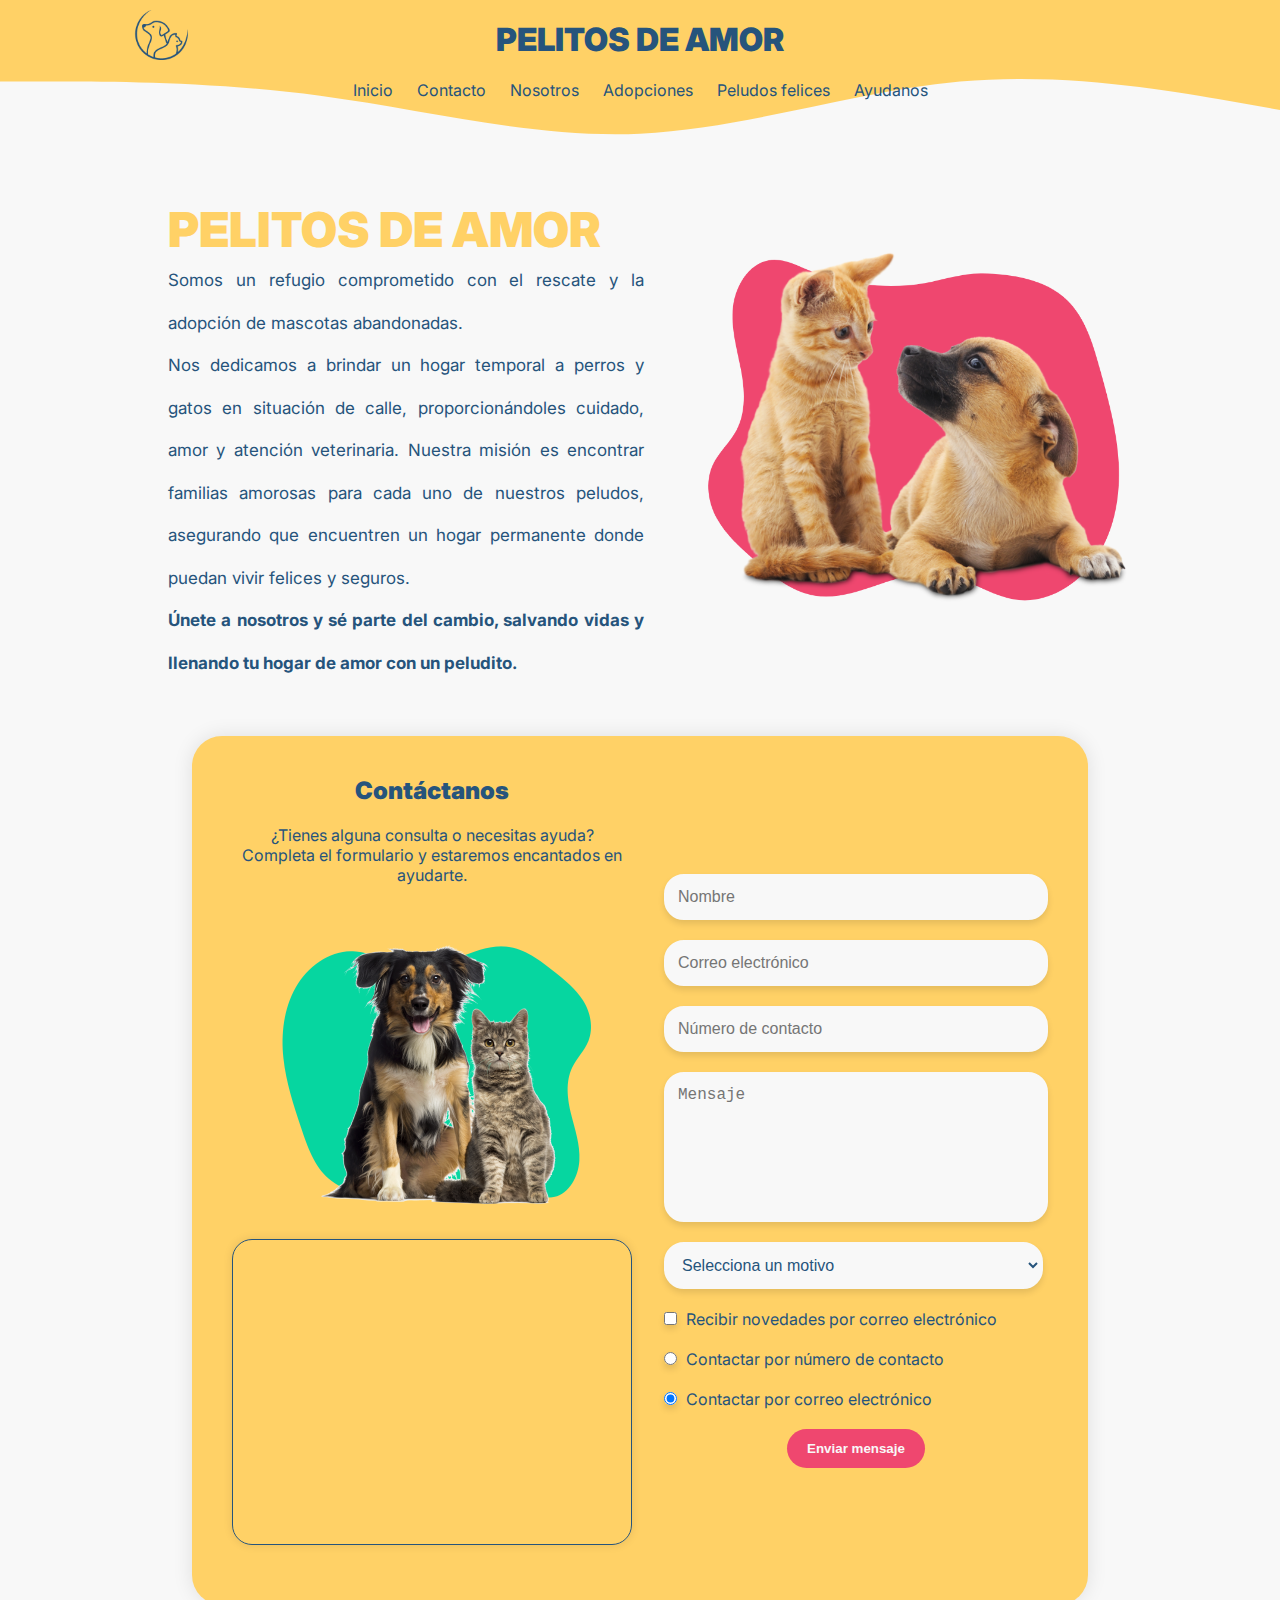
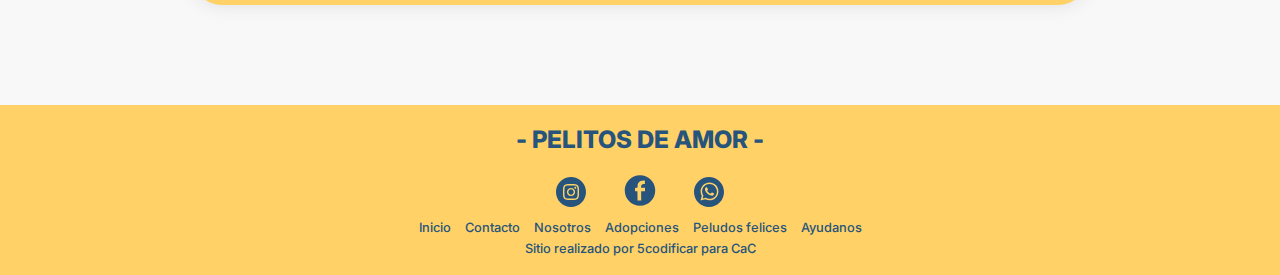
==== commit a0d2139e: "menuHamburguesa" ====
--- a/index.html
+++ b/index.html
@@ -6,6 +6,7 @@
   <meta name="viewport" content="width=device-width, initial-scale=1.0" />
   <link rel="icon" type="image/png" href="logoBlue.png" />
   <link rel="stylesheet" href="./index.css" />
+  <link rel="stylesheet" href="https://cdn.jsdelivr.net/npm/bootstrap-icons@1.11.3/font/bootstrap-icons.min.css">
   <title>PELITOS DE AMOR</title>
 </head>
 
--- a/index.css
+++ b/index.css
@@ -63,6 +63,7 @@
   position: relative;
   margin-top: 0;
   padding-top: 20px;
+  margin-bottom: 21px;
   z-index: 1;
   font-size: 2em;
   color: var(--azul);
@@ -95,7 +96,9 @@
   color: var(--amarillo);
   font-weight: 500;
 }
-
+.abrirMenu, .cerrarMenu{
+  display: none;
+}
 /* ---------------------------------------------------- */
 h2 {
   color: var(--azul) !important;
@@ -345,7 +348,6 @@
 
 .infoFooter p {
   margin: 0 !important;
-  padding: 10px;
   font-family: "Inter", sans-serif;
   font-size: 0.8rem;
   font-weight: 500;
@@ -355,19 +357,67 @@
 
 
 /* ------------Responsive-------------------- */
-@media only screen and (max-width: 767px) {
+
+@media (max-width: 768px) {
+
+  header img, h1{
+      display: none;
+  }
+
 
   header{
     display: none;
   }
   .logo {
-    display: none;
-  }
-
-  .wave{
-    display: none;
-  }
-
+      display: block;
+  }
+
+.abrirMenu , .cerrarMenu{
+  display: block;
+  border: 0;
+  font-weight: bold;
+  background-color: transparent;
+  cursor: pointer;
+}
+
+.abrirMenu{
+  margin: 20px 5%; 
+  color: #FFD166;
+  font-size: 2rem;
+}
+.cerrarMenu{
+  color: #26547C;
+  font-size: 2.5rem;
+}
+.headerContainer{
+  display: flex;
+  justify-content: space-between;
+}
+
+
+  .navContainer {
+      opacity: 0;
+      visibility: hidden;
+      display: flex;
+      flex-direction: column;
+      align-items: end;
+      position: absolute;
+      top: 0;
+      right: 0;
+      background-color: #FFD166;
+      padding: 2rem;
+      box-shadow: 0 0 0 100vmax rgba(0, 0, 0, .5);
+      height: 100vh;
+      gap: 1rem;
+      transition: opacity 0.3s ease, visibility 0.3s ease;
+  }
+
+.navContainer.visible {
+  opacity: 1;
+  visibility: visible;
+}
+}
+@media only screen and (max-width: 767px) {
   .image {
     width: 100%;
   }
@@ -431,17 +481,6 @@
 
 
 @media only screen and (min-width: 768px) and (max-width: 1024px) {
-  .header {
-    padding: auto;
-  }
-
-  .logo {
-    width: auto;
-  }
-
-  .wave{
-    display: none;
-  }
 
   .image {
     width: 100%;
@@ -502,9 +541,7 @@
     margin: 10px;
   }
 
-  .footer {
-    padding: 20px 10px;
-  }
+
 
   .containerFooter {
     flex-direction: column;
